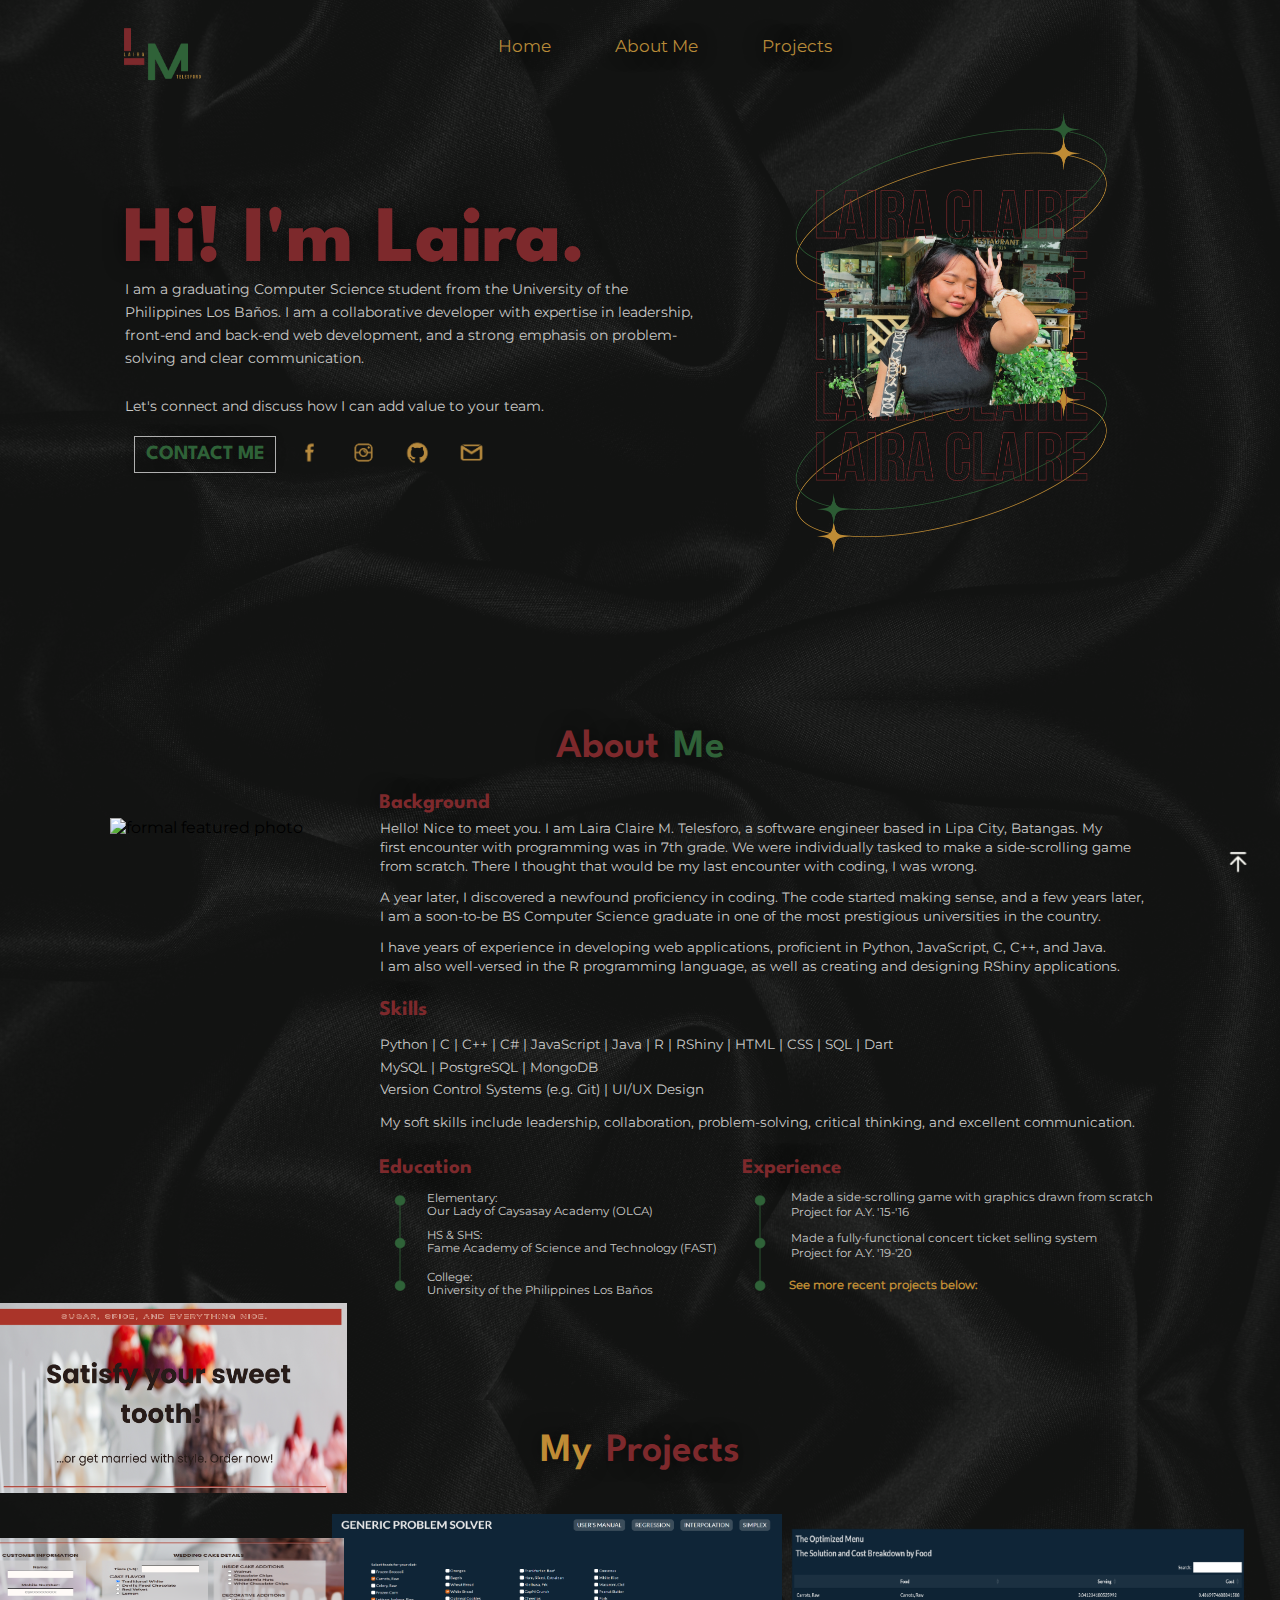
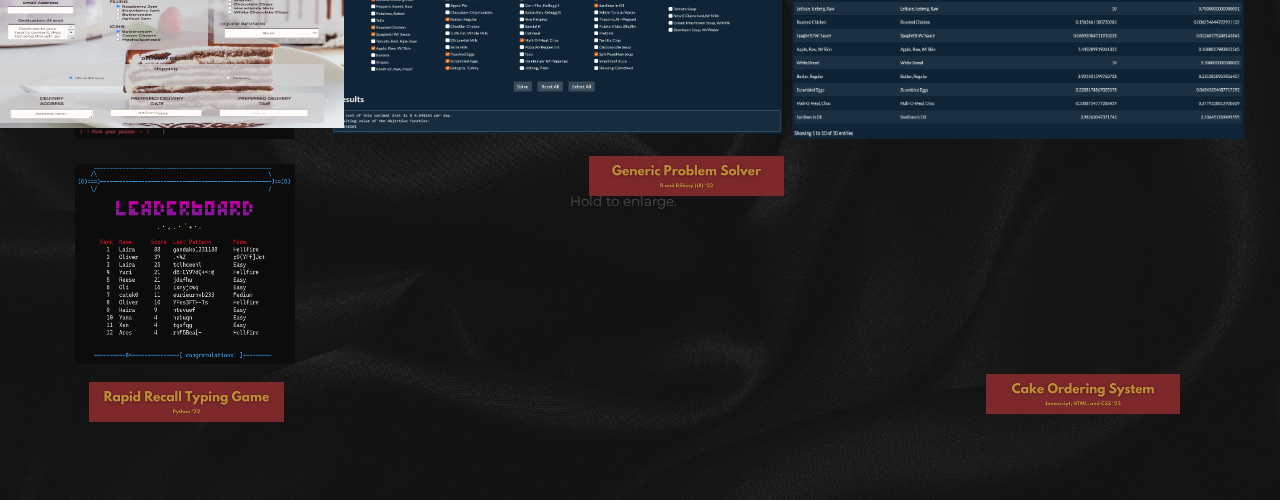
==== index.html @ b245ec35 "renamed html file to index.html" ====
<!DOCTYPE html>
<html lang="en">
<head>
    <meta charset="UTF-8">
    <meta name="viewport" content="width=device-width, initial-scale=1.0">
    <title>TELESFORO - EXERCISE 1</title>
    <link rel="stylesheet" href="style.css">
</head>
<body>
    <div class="flex-container box-1" id="box-1">
        <header>
            <nav>
                <ul>
                    <li><a href="#box-1", class = "navigation">Home</a></li>
                    <li><a href="#box-2", class = "navigation">About Me</a></li>
                    <li><a href="#box-3", class = "navigation">Projects</a></li>
                </ul>
            </nav>
            <img src="logo.png" alt="my logo">
        </header>
        <h1 class="greet">Hi! I'm Laira.</h1>
        <h6 class="greet_desc">I am a graduating Computer Science student from the University of the <span style="display: block; margin-top: 5px;"> Philippines Los Baños. I am a collaborative developer with expertise in leadership, </span> <span style="display: block; margin-top: 5px;">  front-end and back-end web development, and a strong emphasis on problem-</span> <span style="display: block; margin-top: 5px;">solving and clear communication. </span>  <span style="display: block; margin-top: 30px;"> Let's connect and discuss how I can add value to your team.</span> </h6>
        <nav>
            <h2 class = "contact_main">CONTACT ME</h2>
        </nav>
        <ul>
            <li><a href="https://www.facebook.com/lairaclairee/"><img src="fb.png" alt="fb" class="contact"></a></li>
            <li><a href="https://www.instagram.com/xlairaclaire/"><img src="ig.png" alt="ig" class="contact"></a></li>
            <li><a href="https://github.com/lmtelesforo"><img src="github.png" alt="github" class="contact"></a></li>
            <li><a href="mailto:lmtelesforo@up.edu.ph"><img src="gmail.png" alt="gmail" class="contact"></a></li>
        </ul>
        <img src="featured_pht.png" class="featured_photo" alt="Laira Claire M. Telesforo">
        <li><a href="#box-1"><img src="back.png" alt="Back" class="back-link"></a></li>
        </div>
    <div class="flex-container box-2" id="box-2">
        <div class="box2-content">
            <nav>
                <ul>
                    <li><h1 class="page2header" style="color: #7D292C;">About</h1></li>
                    <li><h1 class="page2header" style="color: #2F6238;">Me</h1></li>
                </ul>
            </nav>
        </div>
        <div>
            <img src="formal.png" alt="formal featured photo" class="formal_photo">
            <h3 class="page2highlight" style="margin-bottom: 15px;">Background</h3>
            <h6 class="page2_bgtxt">Hello! Nice to meet you. I am Laira Claire M. Telesforo, a software engineer based in Lipa City, Batangas. My
            <span style="display: block; margin-top: 3px;">first encounter with programming was in 7th grade. We were individually tasked to make a side-scrolling game </span> 
            <span style="display: block; margin-top: 3px;"> from scratch. There I thought that would be my last encounter with coding, I was wrong. </span> 
            <span style="display: block; margin-top: 15px;"> A year later, I discovered a newfound proficiency in coding. The code started making sense, and a few years later, </span> 
            <span style="display: block; margin-top: 3px;"> I am a soon-to-be BS Computer Science graduate in one of the most prestigious universities in the country. </span> 
            <span style="display: block; margin-top: 15px;"> I have years of experience in developing web applications, proficient in Python, JavaScript, C, C++, and Java. </span> 
            <span style="display: block; margin-top: 3px;">  I am also well-versed in the R programming language, as well as creating and designing RShiny applications.</span> </h6>
            <h3 class="page2highlight" style="margin-top: -5px;">Skills</h3>
            <h6 class="page2_skillstxt" style="margin-top: -5px;"> Python | C | C++ | C# | JavaScript | Java | R | RShiny | HTML | CSS | SQL | Dart </h5>
            <h6 class="page2_skillstxt" style="margin-top: -25px;"> MySQL | PostgreSQL | MongoDB </h5>
            <h6 class="page2_skillstxt" style="margin-top: -25px;"> Version Control Systems (e.g. Git) | UI/UX Design </h5>

            <h6 class="page2_skillstxt" style="margin-top: -15px;"> My soft skills include leadership, collaboration, problem-solving, critical thinking, and excellent communication.</h5>
            
            <div class="education-experience">
                <h3 class="page2highlight" style="margin-bottom: 15px; margin-top: -3px;"><li>Education</li></h3>
                <h3 class="page2highlight" id="sec_col" style="margin-bottom: 15px; margin-top: -3px;"><li>Experience</li></h3>
            </div>

            <div class="educNexp">
                <img src="bullet.png" class="bullet"  alt="bullet1">
                <img src="bullet.png" class="bullet" id="bullet2" alt="bullet1">
                <div class="column-left">
                  <ul>
                    <li style="margin-bottom: -1px; margin-left: 7px;">Elementary:</li>
                    <li style="margin-bottom: 10px; margin-left: 7px;">Our Lady of Caysasay Academy (OLCA)</li>
                    <li style="margin-bottom: -1px; margin-left: 7px;">HS & SHS:</li>
                    <li style="margin-bottom: 15px; margin-left: 7px;">Fame Academy of Science and Technology (FAST)</li>
                    <li style="margin-bottom: -1px; margin-left: 7px;">College:</li>
                    <li style="margin-bottom: 10px; margin-left: 7px;">University of the Philippines Los Baños</li>
                    </ul>
                </div>
                <div class="column-right">
                  <ul>
                    <li style="margin-top:-3px; margin-bottom: 1px;">Made a side-scrolling game with graphics drawn from scratch</li>
                    <li style="margin-bottom: 12px;">Project for A.Y. '15-'16</li>
                    <li style="margin-bottom: 1px;">Made a fully-functional concert ticket selling system</li>
                    <li style="margin-bottom: 18px;">Project for A.Y. '19-'20</li>
                    <li style="margin-bottom: 28px; margin-left: -7px;" ><a class="seemore" href="#box-3">See more recent projects below:</li></a>
                    </ul>
                </div>
              </div>
              
        </div>
        </div>
    <div class="flex-container box-3" id="box-3">
        <div class="box3-content">
            <nav>
                <ul>
                    <li><h1 class="page3header" style="color: #BF8C35;">My</h1></li>
                    <li><h1 class="page3header" style="color: #7D292C;">Projects</h1></li>
                </ul>
            </nav>
            <div>
                <li><a><img src="cmsc12proj.png" alt="cmsc12proj" class="projs" id="cmsc12"></a></li>
                <li><a><img src="cmsc12proj1.png" alt="cmsc12proj" class="projs" id="cmsc12-1"></a></li>
                <li><a><img src="cmsc150proj-1.png" alt="cmsc150proj" class="projs" id="cmsc150-1"></a></li>
                <li><a><img src="cmsc150proj-2.png" alt="cmsc150proj" class="projs" id="cmsc150-2"></a></li>
                <li><a><img src="cmsc12javascript.png" alt="cmsc12" class="projs" id="cmsc12js"></a></li>
                <li><a><img src="cmsc12javascript1.png" alt="cmsc12" class="projs" id="cmsc12js1"></a></li>
                <li><a><img src="gen.png" alt="cmsc150" class="labels" id="label2"></a></li>
                <li><a><img src="rap.png" alt="cmsc12" class="labels" id="label1"></a></li>
                <li><a><img src="cake.png" alt="cmsc12" class="labels" id="label3"></a></li>
                <h6 class="clickto">Hold to enlarge.</h6>
                </div>
            </div>
        </div>
        </div>
</body>
</html>
---- style.css ----
@font-face { /* new font downloaded from web */
    font-family: 'BaseFont';
    src: url('Montserrat-Regular.ttf') format('opentype'); 
}

@font-face {
    font-family: 'HighlightFont';
    src: url('League.ttf') format('opentype'); 
}

html {
    scroll-behavior: smooth; /* smooth scrolling */
}

header {
    background-color: transparent;
    padding: 20px 0;
    margin-top: 16px;
    margin-left: -30px;
}

header img {
    float: left; 
    height: 80px; 
    width: auto; /* width adjusts based on height */
    margin-left: 11.6%; 
    margin-top: -2.9%; 
}

.featured_photo { /* photo of me in front page */
    float: right; 
    margin-left: 59%; 
    margin-top: -45px; 
    height: 500px; 
    width: 395px; 
}

nav { /* tabs in home page */
    display: flex;
    justify-content: center;
    align-items: center;
}

.back-link { /* back to top button sa bottom right */
    position: fixed;
    cursor: pointer;
    height: 30px;
    bottom: 20px;
    right: 30px;
}

ul { /* assists in list styling */
    list-style: none;
    padding: 0;
    margin: 0;
    margin-left: 70px;
}

li { /* lists din */
    display: inline-block;
    margin: 0 10px;
}

a {
    text-decoration: none;
    color: #333;
    padding: 10px 15px;
    font-weight: bold;
}

.navigation:hover { /* adds bg box to buttons */
    background-color: #7D292C;
    text-shadow: 0px 0px 20px rgba(0, 0, 0, 0.57);
}

.navigation {  /* buttons themselves */
    font-size: 17px;
    margin-left: 10px;
    color: #b78a38;
    font-family: 'BaseFont';
    font-weight: 500;
    text-shadow: 0px 0px 20px rgba(0, 0, 0, 1);
}

body {
    margin: 0px;
    padding: 0px;
    height: 100vh;
    overflow-y: scroll; 
    font-family: 'BaseFont';
}

.flex-container {
    display: flex;
    flex-direction: column;
    height: 700px; /* one page */
    overflow-y: auto; 
}

.box-1 {
    background-color: #1A1B1A; 
    display: flex;
    background-image: url('Landing\ Page.png');
    background-size: cover; 
    background-position: center;
}

.box-2 {
    background-color: #1A1B1A; 
    display: flex;
    background-image: url('2.png');
    background-size: cover; 
    background-position: center;
}

.box-3 {
    background-color: #1A1B1A; 
    display: flex;
    background-image: url('3.png');
    background-size: cover; /* background image covers entire space */
    background-position: center;
}

.box-4 {
    background-color: #1A1B1A; 
    display: flex;
    background-image: url('4.png');
    background-size: cover; 
    background-position: center;
}

h1 { 
    color: white;
    font-size: 3em;
    font-family: 'BaseFont', system-ui, -apple-system, BlinkMacSystemFont, 'Segoe UI', Roboto, Oxygen, Ubuntu, Cantarell, 'Open Sans', 'Helvetica Neue', sans-serif;
}

#box1 {
    margin-top: -90%;
}

.greet { /* hi im laira */
    text-shadow: 0px 0px 20px rgba(0, 0, 0, 0.57);
    position: absolute;
    color: #7D292C;
    margin-left: 9.6%;
    margin-top: 16%;
    font-size: 80px;
    font-family: 'HighlightFont', system-ui, -apple-system, BlinkMacSystemFont, 'Segoe UI', Roboto, Oxygen, Ubuntu, Cantarell, 'Open Sans', 'Helvetica Neue', sans-serif;
    font-weight: 800;
}

.greet_desc { /* text below it */
    position: absolute;
    color: #c9c9c7;
    margin-left: 125px;
    margin-top: 280px;
    font-size: 14px;
    font-weight: lighter;
    font-family: 'BaseFont', system-ui, -apple-system, BlinkMacSystemFont, 'Segoe UI', Roboto, Oxygen, Ubuntu, Cantarell, 'Open Sans', 'Helvetica Neue', sans-serif;

}

.contact_main {
    text-shadow: 0px 0px 20px rgba(0, 0, 0, 0.67);
    position: absolute;
    color: #2F6238;
    margin-left: -870px;
    margin-top: 690px;
    font-size: 20px;
    font-family: 'HighlightFont', system-ui, -apple-system, BlinkMacSystemFont, 'Segoe UI', Roboto, Oxygen, Ubuntu, Cantarell, 'Open Sans', 'Helvetica Neue', sans-serif;
    outline: 1.6px solid #b0b0b0;
    height: 35px;
    width: 140px;
    text-align: center;
    padding-top: 8px;
    padding-left: -3px;
    box-sizing: border-box;
    font-weight: 700;
}

.contact { /* contact icons with links */
    position: absolute;
    margin-top: 320px;
    margin-left: 200px;
    cursor: pointer;
    height: 29px;
}

.box2-content {
    margin-top: -40px;
    margin-left: -30px;
}

.page2header { /* about me */
    margin-top: 69px;
    font-size: 40px;
    margin-left: -25px;
    margin-right: 15px;
    font-family: 'HighlightFont', system-ui, -apple-system, BlinkMacSystemFont, 'Segoe UI', Roboto, Oxygen, Ubuntu, Cantarell, 'Open Sans', 'Helvetica Neue', sans-serif;
    font-weight: 600;
    text-shadow: 0px 0px 20px rgba(0, 0, 0, 0.57);
}

.formal_photo { /* photo sa may left */
    height: 200px;
    width: 200px;
    position: absolute;
    margin-left: 110px;
    margin-top: 25px;
}

.page2highlight { /* section titles */
    margin-left: 379px;
    margin-top: 0px;
    display: flex;
    color: #7D292C;
    font-size: 21px;
    font-weight: 700;
    font-family: 'HighlightFont', system-ui, -apple-system, BlinkMacSystemFont, 'Segoe UI', Roboto, Oxygen, Ubuntu, Cantarell, 'Open Sans', 'Helvetica Neue', sans-serif; 
    text-shadow: 0px 0px 20px rgba(0, 0, 0, 0.57);
}

.education-experience { /* column titles */
    display: flex;
    margin-left: -10px;
}

.page2_bgtxt { /* background paragraphs */
    margin-left: 380px;
    margin-top: -8px;
    color: #c9c9c7;
    font-weight: lighter;
    font-size: 13.5px;
    font-family: 'BaseFont', system-ui, -apple-system, BlinkMacSystemFont, 'Segoe UI', Roboto, Oxygen, Ubuntu, Cantarell, 'Open Sans', 'Helvetica Neue', sans-serif; 
}

#sec_col {
    margin-left: 250px;
}

.page2_skillstxt { /* skills */
    margin-left: 380px;
    margin-top: 0px;
    color: #c9c9c7;
    font-weight: lighter;
    font-size: 13.5px;
    font-family: 'BaseFont', system-ui, -apple-system, BlinkMacSystemFont, 'Segoe UI', Roboto, Oxygen, Ubuntu, Cantarell, 'Open Sans', 'Helvetica Neue', sans-serif; 
}

.educNexp { /* whole column section */
    margin-left: 350px;
    margin-top: 0px;
    color: #c9c9c7;
    font-weight: lighter;
    font-size: 13.5px;
    font-family: 'BaseFont', system-ui, -apple-system, BlinkMacSystemFont, 'Segoe UI', Roboto, Oxygen, Ubuntu, Cantarell, 'Open Sans', 'Helvetica Neue', sans-serif; 
    display: flex; 
}

.column-left ul {
    list-style-type: none; 
    padding: 0; 
    display: flex;
    flex-direction: column;
    margin-top: -2px;
    font-size: 11.6px;
}

.column-right ul {
    list-style-type: none;
    padding: 0; 
    display: flex;
    flex-direction: column;
    margin-left: 54px;
    font-size: 11.6px;
}

.bullet { /* bullets photo */
    height: 200px;
    margin-top: -50px;
    margin-left: -50px;
    position: absolute;
}

#bullet2 { /* right bullet photo */
    margin-left: 310px;
}

.seemore { /* see more link */
    color: #BF8C35;
}

.box3-content {
    margin-top: -40px;
    margin-left: -30px;
}

.page3header { /* my projects */
    margin-top: 73px;
    font-size: 40px;
    margin-left: -25px;
    margin-right: 15px;
    font-family: 'HighlightFont', system-ui, -apple-system, BlinkMacSystemFont, 'Segoe UI', Roboto, Oxygen, Ubuntu, Cantarell, 'Open Sans', 'Helvetica Neue', sans-serif;
    font-weight: 600;
    text-shadow: 0px 0px 20px rgba(0, 0, 0, 0.57); /* add shadow */
}

.projs { /* photos of projects */
    margin-top: 42px;
    position: sticky; /* para di gumalaw */
}

/* photos section below */

#cmsc12 {
    height: 200px;
    margin-left: 80px;
    transition: transform 0.3s ease; /* smooth movement */
}

#cmsc12:active {
    transform: scale(2.5) translate(80%, 18%);
    z-index: 9999 !important; /* very top layer sa elements */
}

#cmsc12-1 {
    position: absolute;
    height: 200px;
    margin-top: 40px;
    margin-left: -273px;
    width: 220px;
    transition: transform 0.3s ease; 
}

#cmsc12-1:active {
    transform: scale(2.5) translate(79%, -28%); 
    transform-origin: center; 
    z-index: 9999 !important; /* very top layer sa elements */
}

#cmsc150-1 {
    position: absolute;
    height: 220px;
    width: 450px;
    margin-left: -70px;
    margin-top: -210px;
    transition: transform 0.3s ease; 
}

#cmsc150-1:active {
    transform: scale(2) translate(8.9%, 28%);
    transform-origin: center; 
    z-index: 9999 !important; 
}

#cmsc150-2 {
    height: 210px;
    width: 452px;
    margin-top: 30px;
    margin-left: 336px;
    transition: transform 0.3s ease;
}

#cmsc150-2:active {
    transform: scale(2) translate(8.9%, -39%); 
    transform-origin: center; 
    z-index: 9999 !important; 
}

#cmsc12js {
    position: absolute;
    margin-top: -440px;
    height: 190px;
    width: 365px;
    margin-left: -13px;
    transition: transform 0.3s ease; 
} 

#cmsc12js:active {
    transform: scale(2) translate(-51%, 28%); 
    transform-origin: center; 
    backdrop-filter: blur(5px); 
    z-index: 9999; 
}

#cmsc12js1 {
    position: absolute;
    margin-top: -205px;
    margin-left: -70px;
    height: 190px;
    width: 365px;
    transition: transform 0.3s ease; 
} 

#cmsc12js1:active {
    transform: scale(2) translate(-52%, -28%); 
    transform-origin: center; 
    z-index: 9999; 
}

.labels {
    position: absolute;
}

#label1 {
    height: 40px;
    z-index: 1;
    top: 1982px;
    left: 89px;
    position: absolute;
}

#label2 {
    height: 40px;
    z-index: 1;
    top: 1756px;
    left: 46%;
}

#label3 {
    height: 40px;
    z-index: 1;
    top: 1974px;
    left: 77%;
}

.clickto { /* click to enlarge style */
    color: #c9c9c7;
    font-weight: lighter;
    font-size: 13.5px;
    font-family: 'BaseFont', system-ui, -apple-system, BlinkMacSystemFont, 'Segoe UI', Roboto, Oxygen, Ubuntu, Cantarell, 'Open Sans', 'Helvetica Neue', sans-serif; 
    top: 885px;
    margin-left: 600px;
    opacity: 0.3;
}
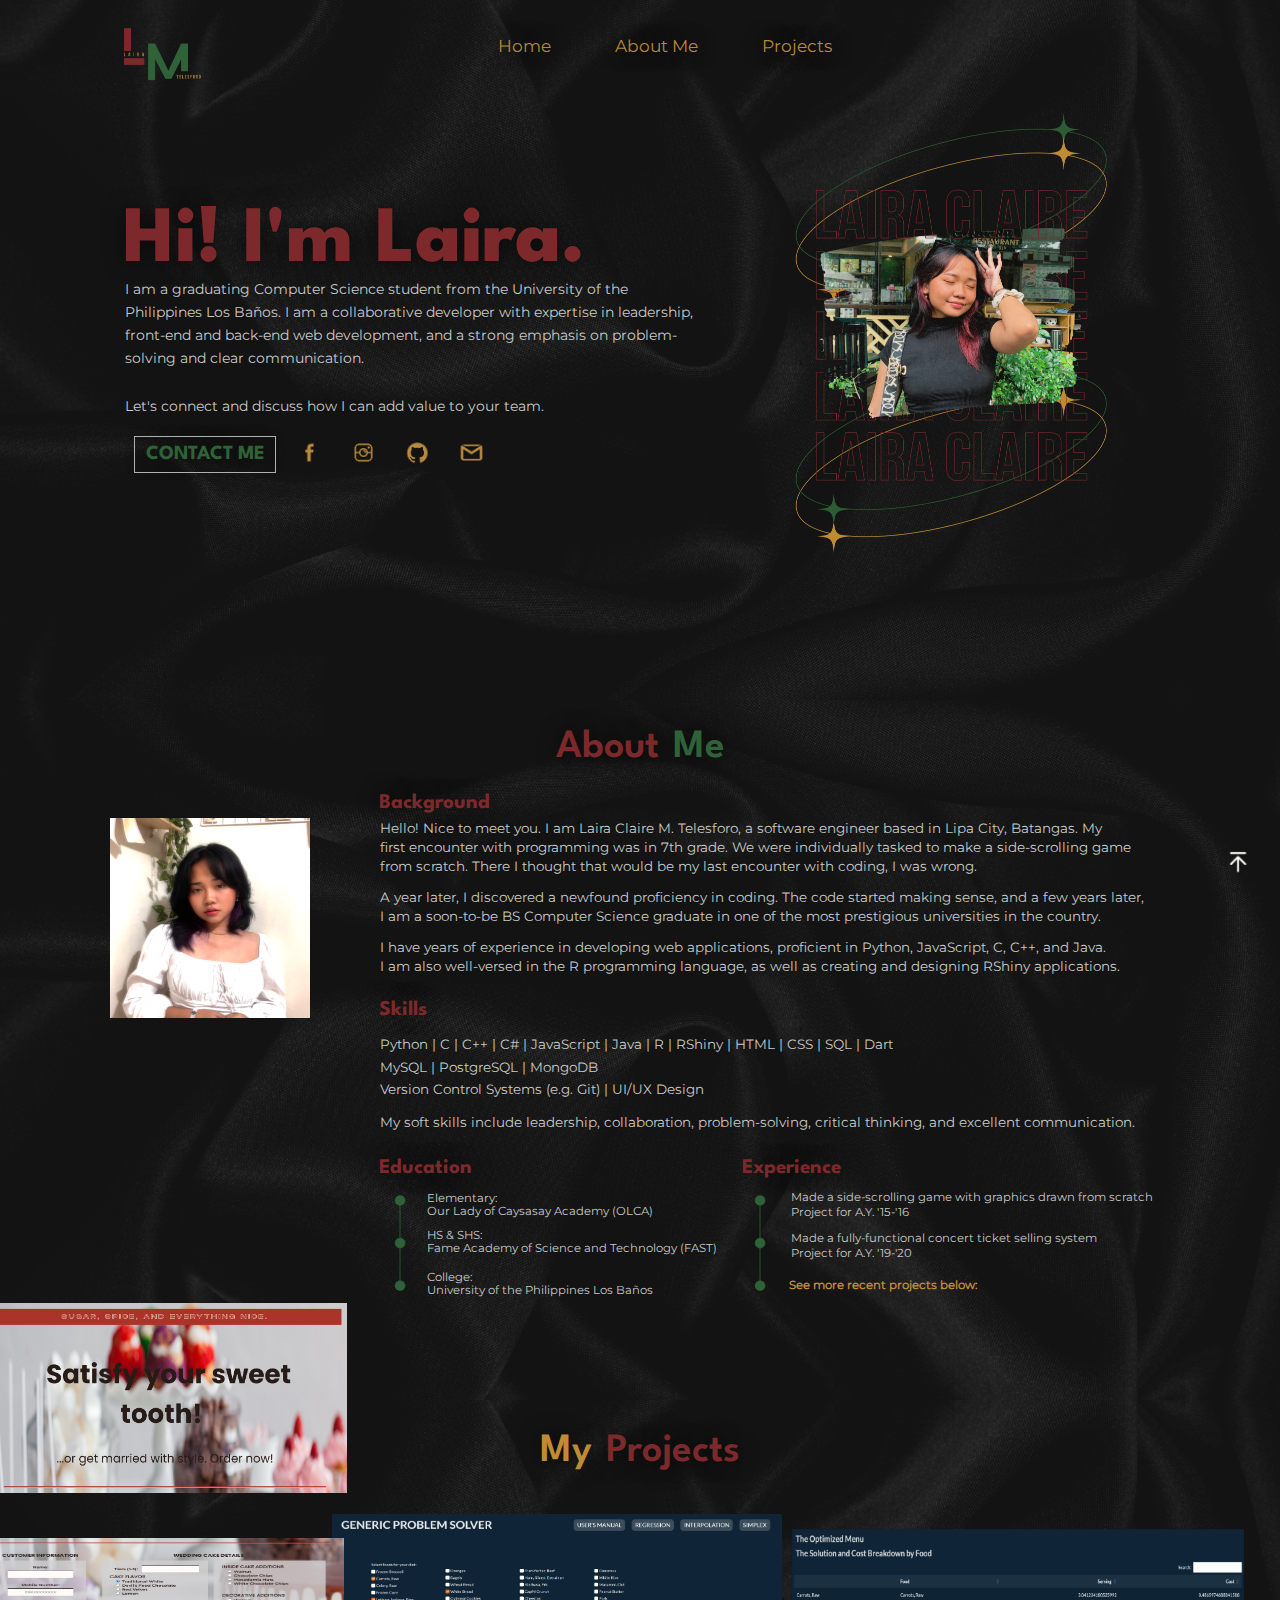
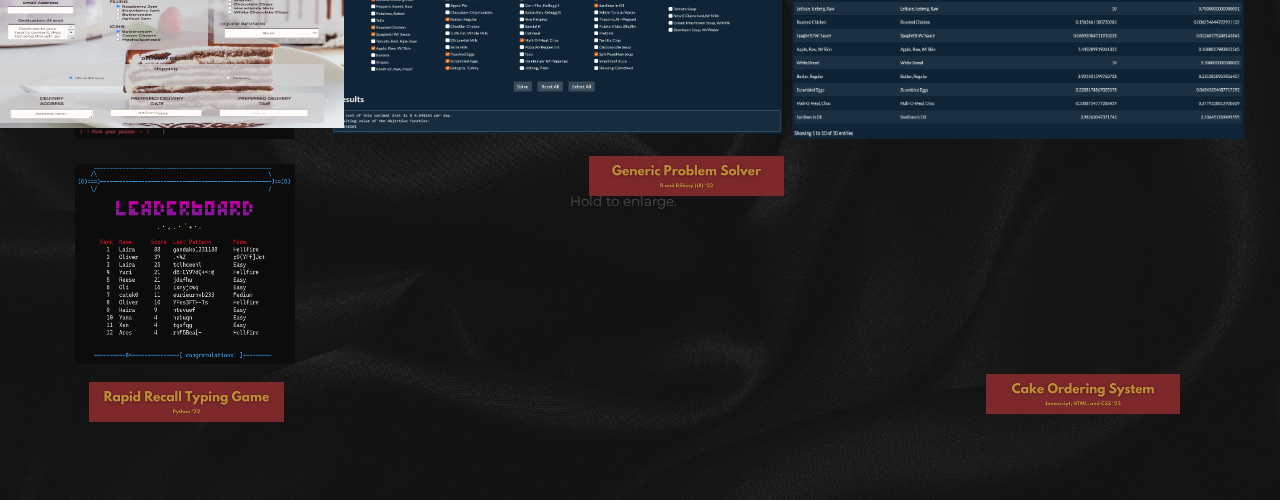
==== commit fad7f97d: "changed formal.png to formal.PNG" ====
--- a/index.html
+++ b/index.html
@@ -42,7 +42,7 @@
             </nav>
         </div>
         <div>
-            <img src="formal.png" alt="formal featured photo" class="formal_photo">
+            <img src="formal.PNG" alt="formal featured photo" class="formal_photo">
             <h3 class="page2highlight" style="margin-bottom: 15px;">Background</h3>
             <h6 class="page2_bgtxt">Hello! Nice to meet you. I am Laira Claire M. Telesforo, a software engineer based in Lipa City, Batangas. My
             <span style="display: block; margin-top: 3px;">first encounter with programming was in 7th grade. We were individually tasked to make a side-scrolling game </span> 
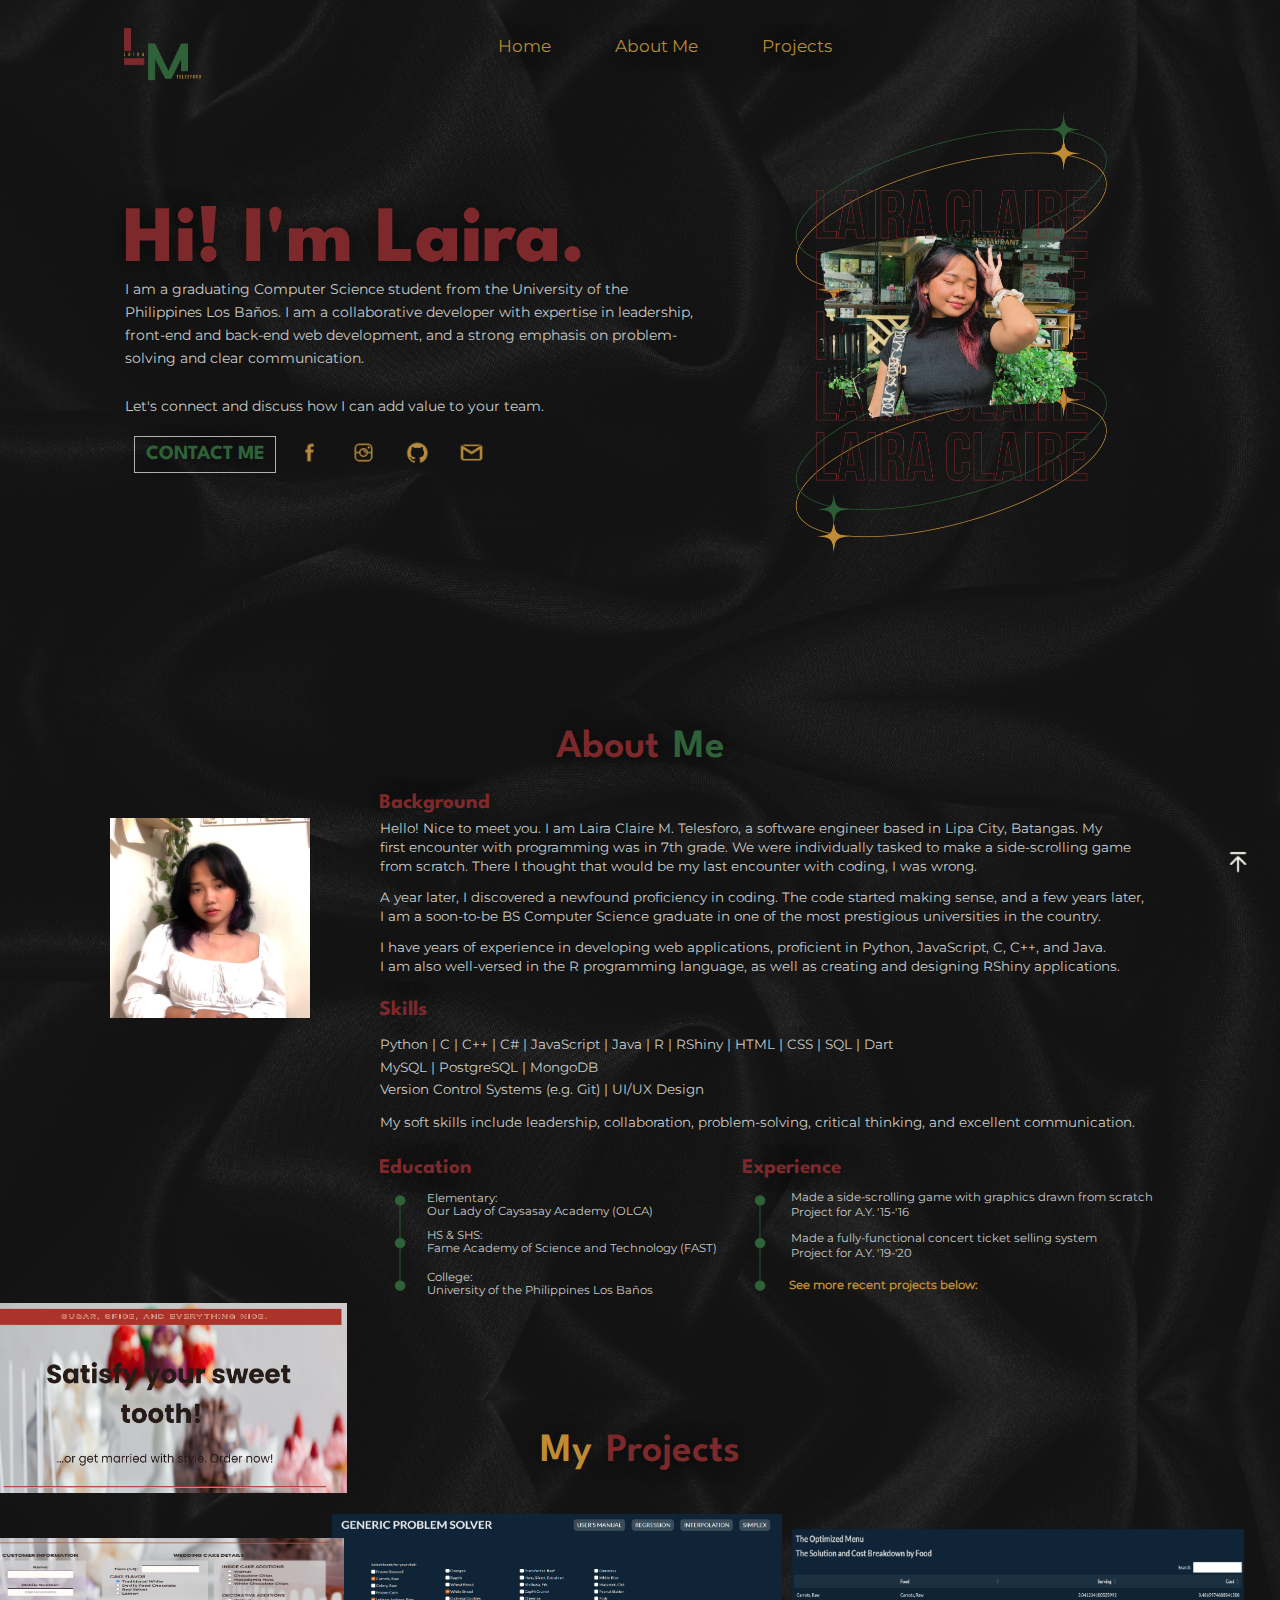
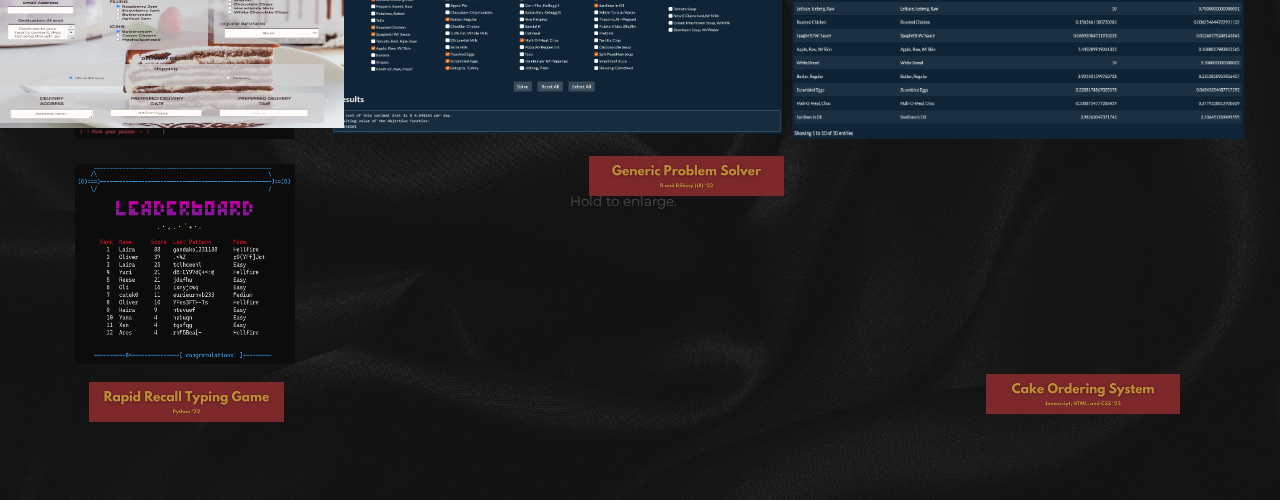
==== commit 24618375: "changed to formal.jpg" ====
--- a/index.html
+++ b/index.html
@@ -42,7 +42,7 @@
             </nav>
         </div>
         <div>
-            <img src="formal.PNG" alt="formal featured photo" class="formal_photo">
+            <img src="formal.jpg" alt="formal featured photo" class="formal_photo">
             <h3 class="page2highlight" style="margin-bottom: 15px;">Background</h3>
             <h6 class="page2_bgtxt">Hello! Nice to meet you. I am Laira Claire M. Telesforo, a software engineer based in Lipa City, Batangas. My
             <span style="display: block; margin-top: 3px;">first encounter with programming was in 7th grade. We were individually tasked to make a side-scrolling game </span> 
